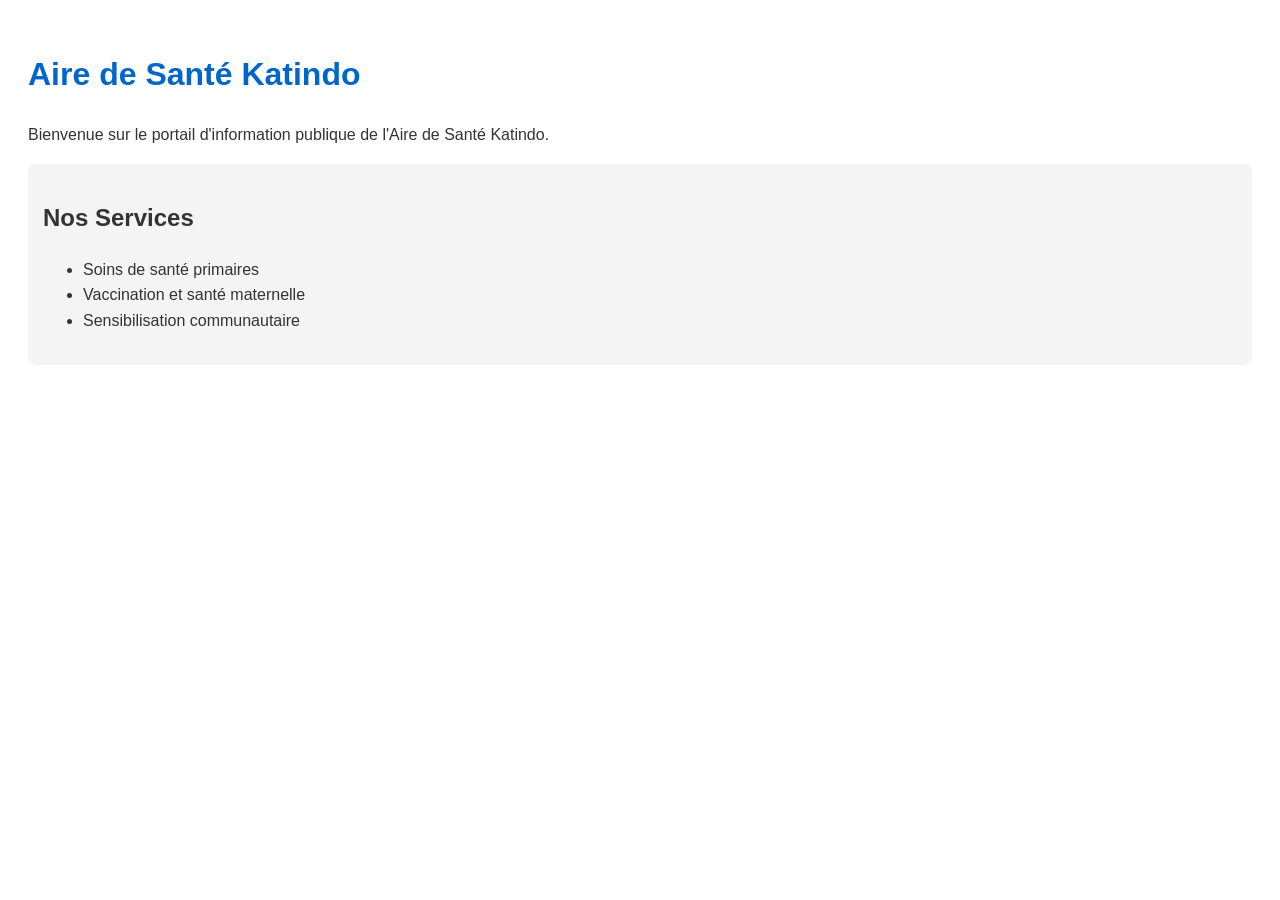
==== index.html @ 86b434d5 "Create index.html" ====
<!DOCTYPE html>
<html lang="fr">
<head>
    <meta charset="UTF-8">
    <meta name="viewport" content="width=device-width, initial-scale=1.0">
    <title>Aire de Santé Katindo</title>
    <style>
        body { font-family: Arial, sans-serif; padding: 20px; line-height: 1.6; color: #333; }
        h1 { color: #0066cc; }
        .card { background: #f4f4f4; padding: 15px; border-radius: 8px; margin-top: 15px; }
    </style>
</head>
<body>
    <h1>Aire de Santé Katindo</h1>
    <p>Bienvenue sur le portail d'information publique de l'Aire de Santé Katindo.</p>
    
    <div class="card">
        <h2>Nos Services</h2>
        <ul>
            <li>Soins de santé primaires</li>
            <li>Vaccination et santé maternelle</li>
            <li>Sensibilisation communautaire</li>
        </ul>
    </div>
</body>
</html>
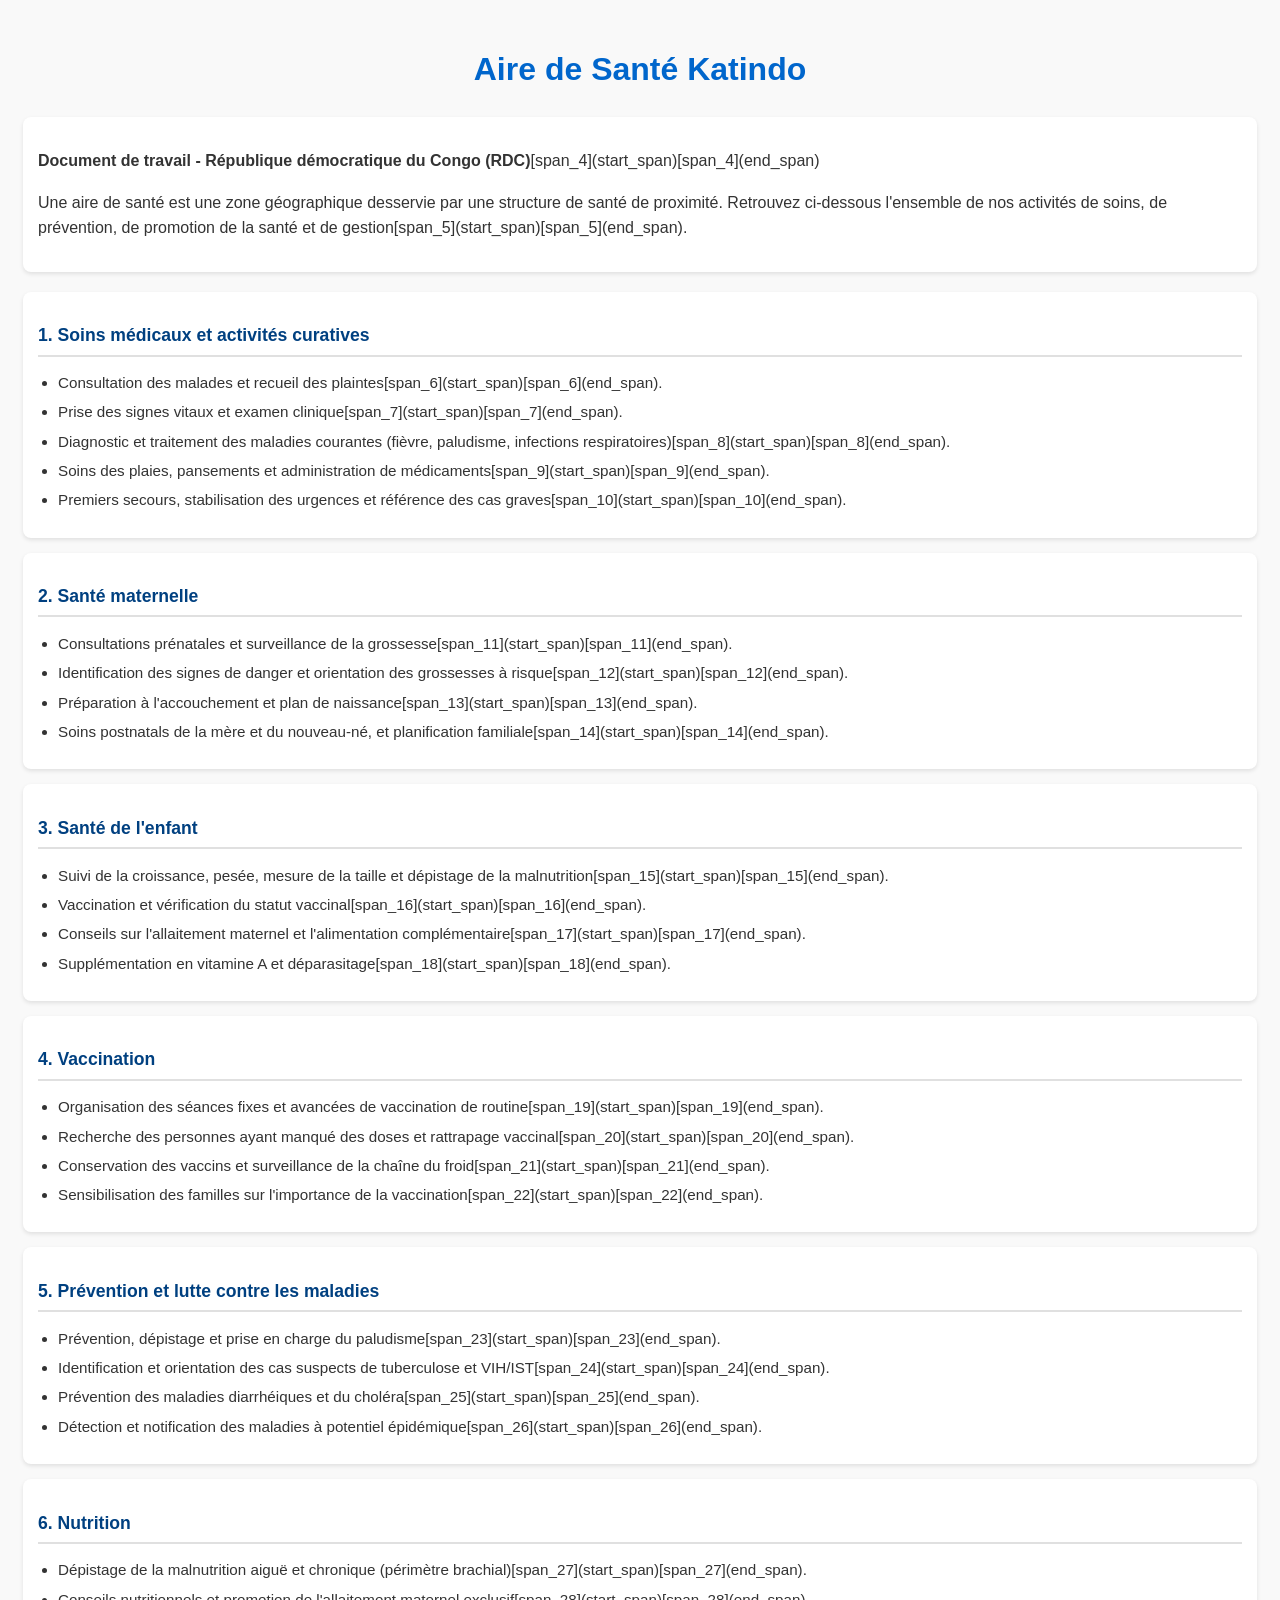
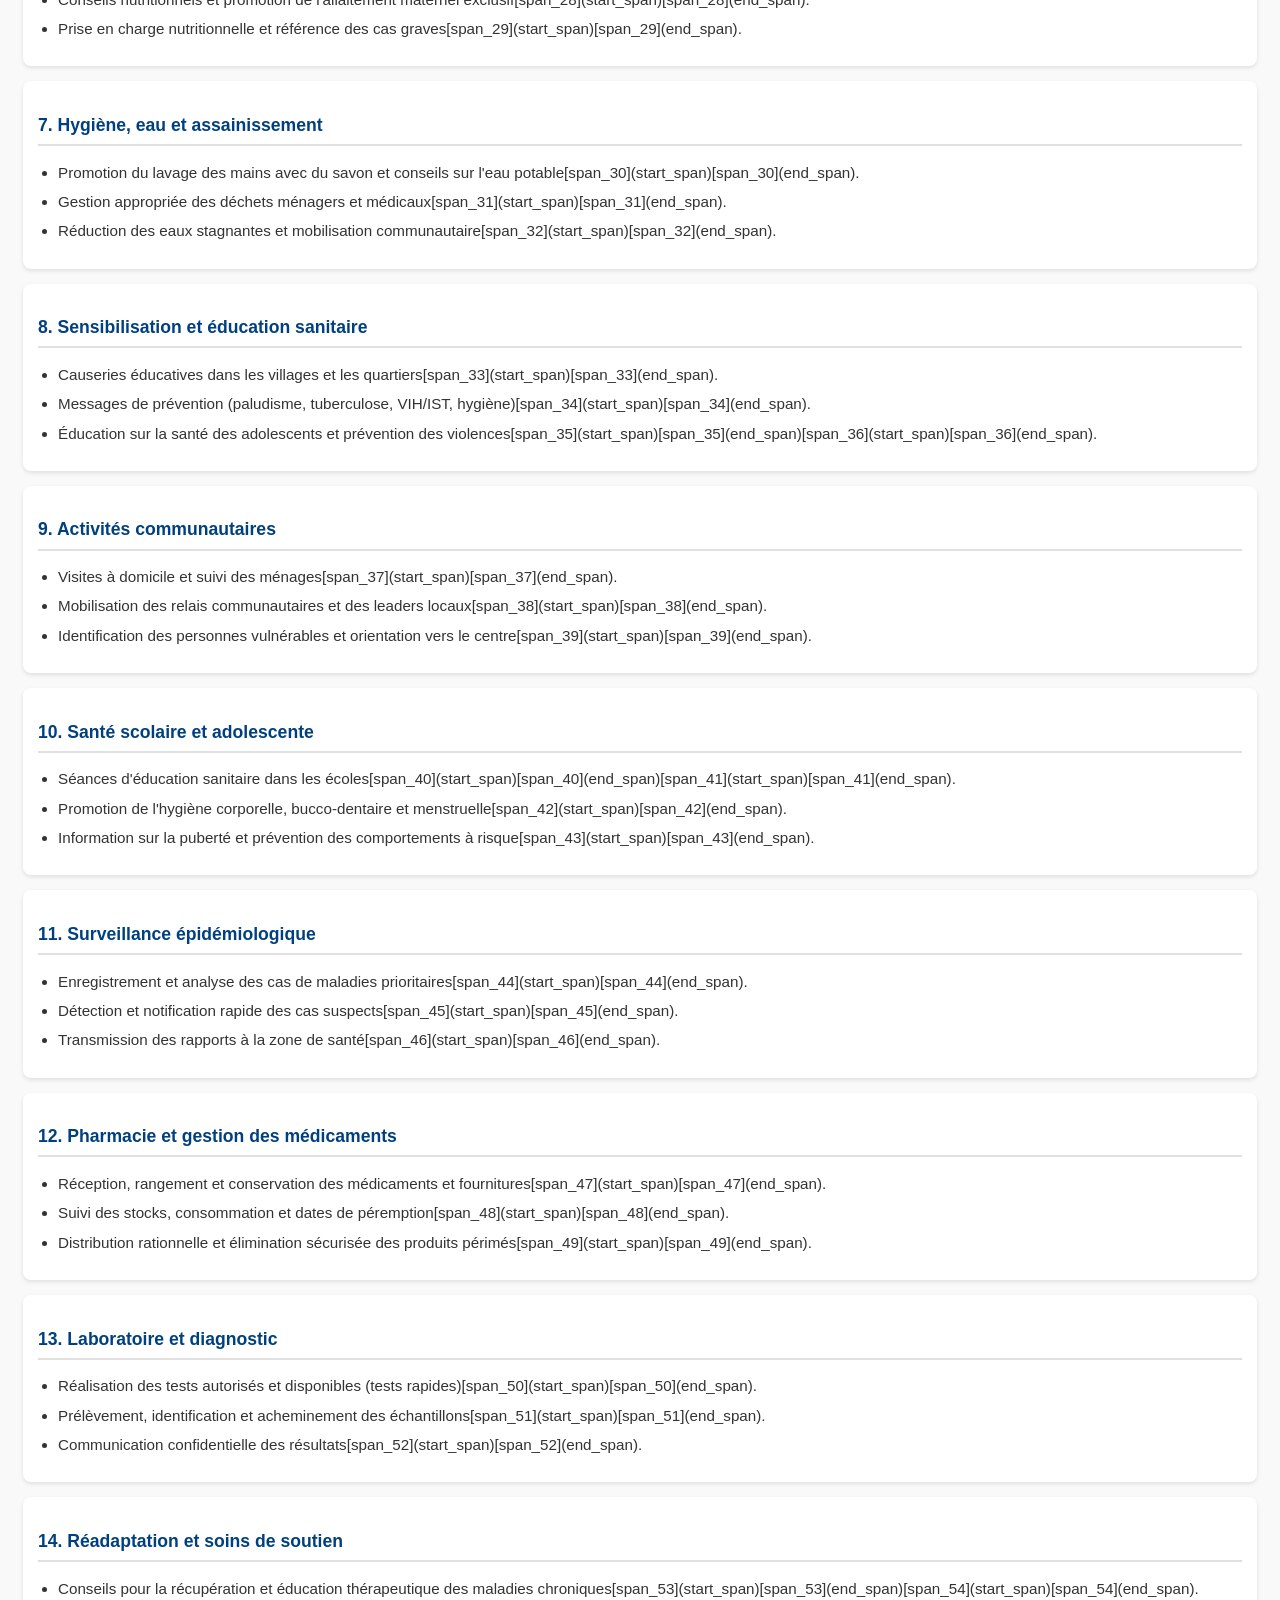
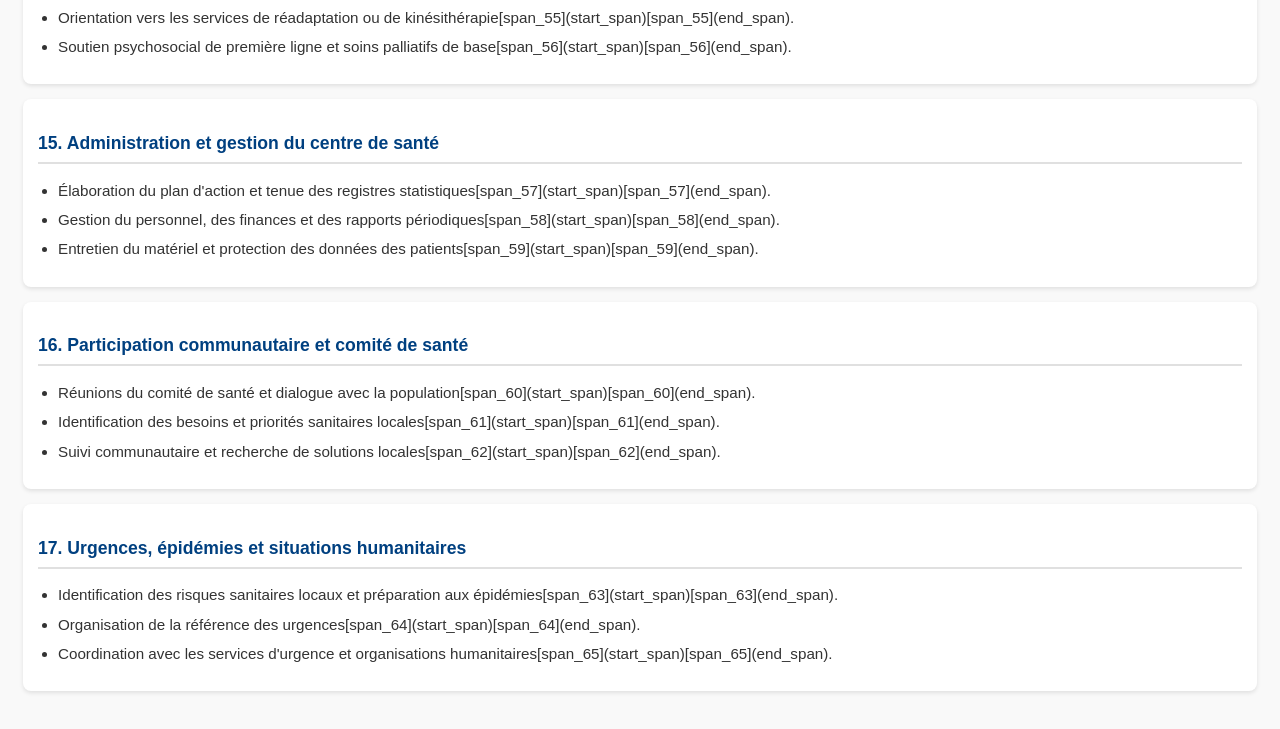
==== commit f540f843: "Update index.html" ====
--- a/index.html
+++ b/index.html
@@ -3,23 +3,180 @@
 <head>
     <meta charset="UTF-8">
     <meta name="viewport" content="width=device-width, initial-scale=1.0">
-    <title>Aire de Santé Katindo</title>
+    <title>Aire de Santé Katindo - Activités</title>
     <style>
-        body { font-family: Arial, sans-serif; padding: 20px; line-height: 1.6; color: #333; }
-        h1 { color: #0066cc; }
-        .card { background: #f4f4f4; padding: 15px; border-radius: 8px; margin-top: 15px; }
+        body { font-family: Arial, sans-serif; padding: 15px; line-height: 1.6; color: #333; background: #f9f9f9; }
+        h1 { color: #0066cc; text-align: center; }
+        .intro { background: #fff; padding: 15px; border-radius: 8px; margin-bottom: 20px; box-shadow: 0 2px 4px rgba(0,0,0,0.1); }
+        .category { background: #fff; padding: 15px; border-radius: 8px; margin-bottom: 15px; box-shadow: 0 2px 4px rgba(0,0,0,0.1); }
+        .category h2 { color: #004080; font-size: 1.1em; border-bottom: 2px solid #e0e0e0; padding-bottom: 5px; }
+        ul { padding-left: 20px; margin: 10px 0; }
+        li { margin-bottom: 5px; font-size: 0.95em; }
     </style>
 </head>
 <body>
     <h1>Aire de Santé Katindo</h1>
-    <p>Bienvenue sur le portail d'information publique de l'Aire de Santé Katindo.</p>
-    
-    <div class="card">
-        <h2>Nos Services</h2>
+    <div class="intro">
+        <p><strong>Document de travail - République démocratique du Congo (RDC)</strong>[span_4](start_span)[span_4](end_span)</p>
+        <p>Une aire de santé est une zone géographique desservie par une structure de santé de proximité. Retrouvez ci-dessous l'ensemble de nos activités de soins, de prévention, de promotion de la santé et de gestion[span_5](start_span)[span_5](end_span).</p>
+    </div>
+
+    <div class="category">
+        <h2>1. Soins médicaux et activités curatives</h2>
         <ul>
-            <li>Soins de santé primaires</li>
-            <li>Vaccination et santé maternelle</li>
-            <li>Sensibilisation communautaire</li>
+            <li>Consultation des malades et recueil des plaintes[span_6](start_span)[span_6](end_span).</li>
+            <li>Prise des signes vitaux et examen clinique[span_7](start_span)[span_7](end_span).</li>
+            <li>Diagnostic et traitement des maladies courantes (fièvre, paludisme, infections respiratoires)[span_8](start_span)[span_8](end_span).</li>
+            <li>Soins des plaies, pansements et administration de médicaments[span_9](start_span)[span_9](end_span).</li>
+            <li>Premiers secours, stabilisation des urgences et référence des cas graves[span_10](start_span)[span_10](end_span).</li>
+        </ul>
+    </div>
+
+    <div class="category">
+        <h2>2. Santé maternelle</h2>
+        <ul>
+            <li>Consultations prénatales et surveillance de la grossesse[span_11](start_span)[span_11](end_span).</li>
+            <li>Identification des signes de danger et orientation des grossesses à risque[span_12](start_span)[span_12](end_span).</li>
+            <li>Préparation à l'accouchement et plan de naissance[span_13](start_span)[span_13](end_span).</li>
+            <li>Soins postnatals de la mère et du nouveau-né, et planification familiale[span_14](start_span)[span_14](end_span).</li>
+        </ul>
+    </div>
+
+    <div class="category">
+        <h2>3. Santé de l'enfant</h2>
+        <ul>
+            <li>Suivi de la croissance, pesée, mesure de la taille et dépistage de la malnutrition[span_15](start_span)[span_15](end_span).</li>
+            <li>Vaccination et vérification du statut vaccinal[span_16](start_span)[span_16](end_span).</li>
+            <li>Conseils sur l'allaitement maternel et l'alimentation complémentaire[span_17](start_span)[span_17](end_span).</li>
+            <li>Supplémentation en vitamine A et déparasitage[span_18](start_span)[span_18](end_span).</li>
+        </ul>
+    </div>
+
+    <div class="category">
+        <h2>4. Vaccination</h2>
+        <ul>
+            <li>Organisation des séances fixes et avancées de vaccination de routine[span_19](start_span)[span_19](end_span).</li>
+            <li>Recherche des personnes ayant manqué des doses et rattrapage vaccinal[span_20](start_span)[span_20](end_span).</li>
+            <li>Conservation des vaccins et surveillance de la chaîne du froid[span_21](start_span)[span_21](end_span).</li>
+            <li>Sensibilisation des familles sur l'importance de la vaccination[span_22](start_span)[span_22](end_span).</li>
+        </ul>
+    </div>
+
+    <div class="category">
+        <h2>5. Prévention et lutte contre les maladies</h2>
+        <ul>
+            <li>Prévention, dépistage et prise en charge du paludisme[span_23](start_span)[span_23](end_span).</li>
+            <li>Identification et orientation des cas suspects de tuberculose et VIH/IST[span_24](start_span)[span_24](end_span).</li>
+            <li>Prévention des maladies diarrhéiques et du choléra[span_25](start_span)[span_25](end_span).</li>
+            <li>Détection et notification des maladies à potentiel épidémique[span_26](start_span)[span_26](end_span).</li>
+        </ul>
+    </div>
+
+    <div class="category">
+        <h2>6. Nutrition</h2>
+        <ul>
+            <li>Dépistage de la malnutrition aiguë et chronique (périmètre brachial)[span_27](start_span)[span_27](end_span).</li>
+            <li>Conseils nutritionnels et promotion de l'allaitement maternel exclusif[span_28](start_span)[span_28](end_span).</li>
+            <li>Prise en charge nutritionnelle et référence des cas graves[span_29](start_span)[span_29](end_span).</li>
+        </ul>
+    </div>
+
+    <div class="category">
+        <h2>7. Hygiène, eau et assainissement</h2>
+        <ul>
+            <li>Promotion du lavage des mains avec du savon et conseils sur l'eau potable[span_30](start_span)[span_30](end_span).</li>
+            <li>Gestion appropriée des déchets ménagers et médicaux[span_31](start_span)[span_31](end_span).</li>
+            <li>Réduction des eaux stagnantes et mobilisation communautaire[span_32](start_span)[span_32](end_span).</li>
+        </ul>
+    </div>
+
+    <div class="category">
+        <h2>8. Sensibilisation et éducation sanitaire</h2>
+        <ul>
+            <li>Causeries éducatives dans les villages et les quartiers[span_33](start_span)[span_33](end_span).</li>
+            <li>Messages de prévention (paludisme, tuberculose, VIH/IST, hygiène)[span_34](start_span)[span_34](end_span).</li>
+            <li>Éducation sur la santé des adolescents et prévention des violences[span_35](start_span)[span_35](end_span)[span_36](start_span)[span_36](end_span).</li>
+        </ul>
+    </div>
+
+    <div class="category">
+        <h2>9. Activités communautaires</h2>
+        <ul>
+            <li>Visites à domicile et suivi des ménages[span_37](start_span)[span_37](end_span).</li>
+            <li>Mobilisation des relais communautaires et des leaders locaux[span_38](start_span)[span_38](end_span).</li>
+            <li>Identification des personnes vulnérables et orientation vers le centre[span_39](start_span)[span_39](end_span).</li>
+        </ul>
+    </div>
+
+    <div class="category">
+        <h2>10. Santé scolaire et adolescente</h2>
+        <ul>
+            <li>Séances d'éducation sanitaire dans les écoles[span_40](start_span)[span_40](end_span)[span_41](start_span)[span_41](end_span).</li>
+            <li>Promotion de l'hygiène corporelle, bucco-dentaire et menstruelle[span_42](start_span)[span_42](end_span).</li>
+            <li>Information sur la puberté et prévention des comportements à risque[span_43](start_span)[span_43](end_span).</li>
+        </ul>
+    </div>
+
+    <div class="category">
+        <h2>11. Surveillance épidémiologique</h2>
+        <ul>
+            <li>Enregistrement et analyse des cas de maladies prioritaires[span_44](start_span)[span_44](end_span).</li>
+            <li>Détection et notification rapide des cas suspects[span_45](start_span)[span_45](end_span).</li>
+            <li>Transmission des rapports à la zone de santé[span_46](start_span)[span_46](end_span).</li>
+        </ul>
+    </div>
+
+    <div class="category">
+        <h2>12. Pharmacie et gestion des médicaments</h2>
+        <ul>
+            <li>Réception, rangement et conservation des médicaments et fournitures[span_47](start_span)[span_47](end_span).</li>
+            <li>Suivi des stocks, consommation et dates de péremption[span_48](start_span)[span_48](end_span).</li>
+            <li>Distribution rationnelle et élimination sécurisée des produits périmés[span_49](start_span)[span_49](end_span).</li>
+        </ul>
+    </div>
+
+    <div class="category">
+        <h2>13. Laboratoire et diagnostic</h2>
+        <ul>
+            <li>Réalisation des tests autorisés et disponibles (tests rapides)[span_50](start_span)[span_50](end_span).</li>
+            <li>Prélèvement, identification et acheminement des échantillons[span_51](start_span)[span_51](end_span).</li>
+            <li>Communication confidentielle des résultats[span_52](start_span)[span_52](end_span).</li>
+        </ul>
+    </div>
+
+    <div class="category">
+        <h2>14. Réadaptation et soins de soutien</h2>
+        <ul>
+            <li>Conseils pour la récupération et éducation thérapeutique des maladies chroniques[span_53](start_span)[span_53](end_span)[span_54](start_span)[span_54](end_span).</li>
+            <li>Orientation vers les services de réadaptation ou de kinésithérapie[span_55](start_span)[span_55](end_span).</li>
+            <li>Soutien psychosocial de première ligne et soins palliatifs de base[span_56](start_span)[span_56](end_span).</li>
+        </ul>
+    </div>
+
+    <div class="category">
+        <h2>15. Administration et gestion du centre de santé</h2>
+        <ul>
+            <li>Élaboration du plan d'action et tenue des registres statistiques[span_57](start_span)[span_57](end_span).</li>
+            <li>Gestion du personnel, des finances et des rapports périodiques[span_58](start_span)[span_58](end_span).</li>
+            <li>Entretien du matériel et protection des données des patients[span_59](start_span)[span_59](end_span).</li>
+        </ul>
+    </div>
+
+    <div class="category">
+        <h2>16. Participation communautaire et comité de santé</h2>
+        <ul>
+            <li>Réunions du comité de santé et dialogue avec la population[span_60](start_span)[span_60](end_span).</li>
+            <li>Identification des besoins et priorités sanitaires locales[span_61](start_span)[span_61](end_span).</li>
+            <li>Suivi communautaire et recherche de solutions locales[span_62](start_span)[span_62](end_span).</li>
+        </ul>
+    </div>
+
+    <div class="category">
+        <h2>17. Urgences, épidémies et situations humanitaires</h2>
+        <ul>
+            <li>Identification des risques sanitaires locaux et préparation aux épidémies[span_63](start_span)[span_63](end_span).</li>
+            <li>Organisation de la référence des urgences[span_64](start_span)[span_64](end_span).</li>
+            <li>Coordination avec les services d'urgence et organisations humanitaires[span_65](start_span)[span_65](end_span).</li>
         </ul>
     </div>
 </body>
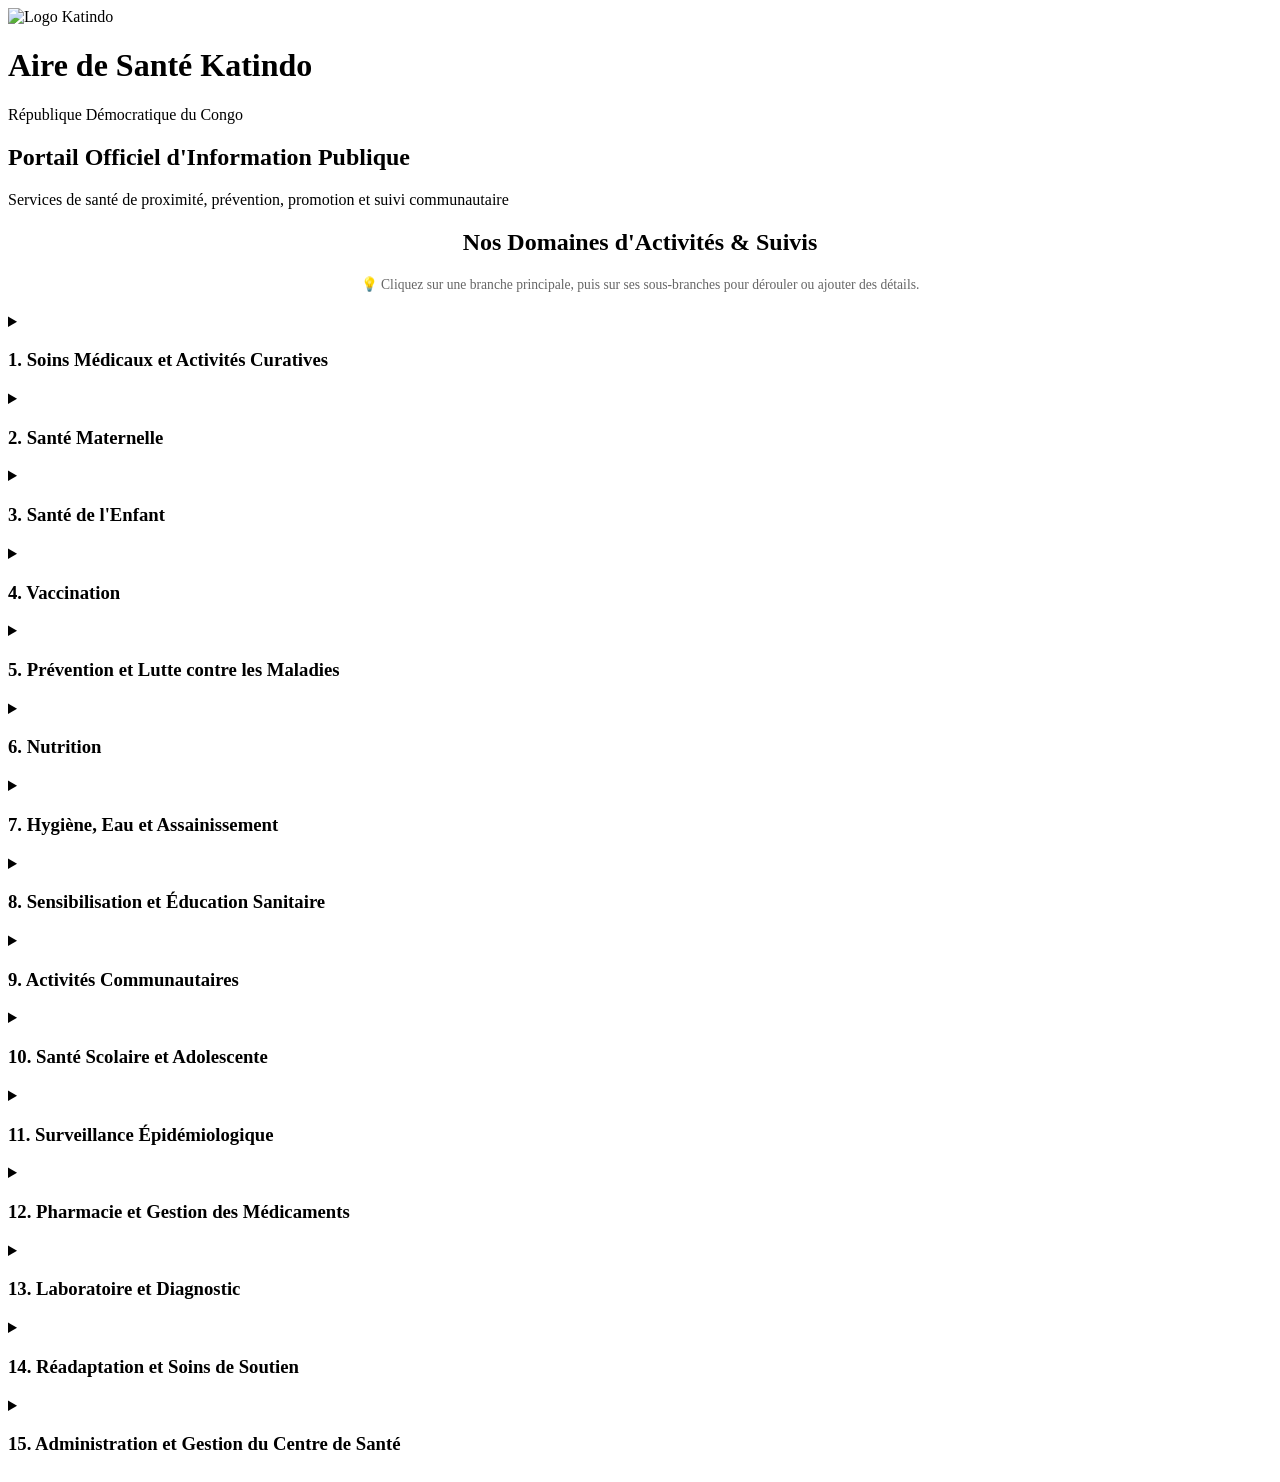
==== commit 7754c56c: "Update index.html" ====
--- a/index.html
+++ b/index.html
@@ -3,181 +3,306 @@
 <head>
     <meta charset="UTF-8">
     <meta name="viewport" content="width=device-width, initial-scale=1.0">
-    <title>Aire de Santé Katindo - Activités</title>
-    <style>
-        body { font-family: Arial, sans-serif; padding: 15px; line-height: 1.6; color: #333; background: #f9f9f9; }
-        h1 { color: #0066cc; text-align: center; }
-        .intro { background: #fff; padding: 15px; border-radius: 8px; margin-bottom: 20px; box-shadow: 0 2px 4px rgba(0,0,0,0.1); }
-        .category { background: #fff; padding: 15px; border-radius: 8px; margin-bottom: 15px; box-shadow: 0 2px 4px rgba(0,0,0,0.1); }
-        .category h2 { color: #004080; font-size: 1.1em; border-bottom: 2px solid #e0e0e0; padding-bottom: 5px; }
-        ul { padding-left: 20px; margin: 10px 0; }
-        li { margin-bottom: 5px; font-size: 0.95em; }
-    </style>
+    <title>Aire de Santé Katindo</title>
+    <link rel="stylesheet" href="style.css">
 </head>
 <body>
-    <h1>Aire de Santé Katindo</h1>
-    <div class="intro">
-        <p><strong>Document de travail - République démocratique du Congo (RDC)</strong>[span_4](start_span)[span_4](end_span)</p>
-        <p>Une aire de santé est une zone géographique desservie par une structure de santé de proximité. Retrouvez ci-dessous l'ensemble de nos activités de soins, de prévention, de promotion de la santé et de gestion[span_5](start_span)[span_5](end_span).</p>
-    </div>
-
-    <div class="category">
-        <h2>1. Soins médicaux et activités curatives</h2>
-        <ul>
-            <li>Consultation des malades et recueil des plaintes[span_6](start_span)[span_6](end_span).</li>
-            <li>Prise des signes vitaux et examen clinique[span_7](start_span)[span_7](end_span).</li>
-            <li>Diagnostic et traitement des maladies courantes (fièvre, paludisme, infections respiratoires)[span_8](start_span)[span_8](end_span).</li>
-            <li>Soins des plaies, pansements et administration de médicaments[span_9](start_span)[span_9](end_span).</li>
-            <li>Premiers secours, stabilisation des urgences et référence des cas graves[span_10](start_span)[span_10](end_span).</li>
-        </ul>
-    </div>
-
-    <div class="category">
-        <h2>2. Santé maternelle</h2>
-        <ul>
-            <li>Consultations prénatales et surveillance de la grossesse[span_11](start_span)[span_11](end_span).</li>
-            <li>Identification des signes de danger et orientation des grossesses à risque[span_12](start_span)[span_12](end_span).</li>
-            <li>Préparation à l'accouchement et plan de naissance[span_13](start_span)[span_13](end_span).</li>
-            <li>Soins postnatals de la mère et du nouveau-né, et planification familiale[span_14](start_span)[span_14](end_span).</li>
-        </ul>
-    </div>
-
-    <div class="category">
-        <h2>3. Santé de l'enfant</h2>
-        <ul>
-            <li>Suivi de la croissance, pesée, mesure de la taille et dépistage de la malnutrition[span_15](start_span)[span_15](end_span).</li>
-            <li>Vaccination et vérification du statut vaccinal[span_16](start_span)[span_16](end_span).</li>
-            <li>Conseils sur l'allaitement maternel et l'alimentation complémentaire[span_17](start_span)[span_17](end_span).</li>
-            <li>Supplémentation en vitamine A et déparasitage[span_18](start_span)[span_18](end_span).</li>
-        </ul>
-    </div>
-
-    <div class="category">
-        <h2>4. Vaccination</h2>
-        <ul>
-            <li>Organisation des séances fixes et avancées de vaccination de routine[span_19](start_span)[span_19](end_span).</li>
-            <li>Recherche des personnes ayant manqué des doses et rattrapage vaccinal[span_20](start_span)[span_20](end_span).</li>
-            <li>Conservation des vaccins et surveillance de la chaîne du froid[span_21](start_span)[span_21](end_span).</li>
-            <li>Sensibilisation des familles sur l'importance de la vaccination[span_22](start_span)[span_22](end_span).</li>
-        </ul>
-    </div>
-
-    <div class="category">
-        <h2>5. Prévention et lutte contre les maladies</h2>
-        <ul>
-            <li>Prévention, dépistage et prise en charge du paludisme[span_23](start_span)[span_23](end_span).</li>
-            <li>Identification et orientation des cas suspects de tuberculose et VIH/IST[span_24](start_span)[span_24](end_span).</li>
-            <li>Prévention des maladies diarrhéiques et du choléra[span_25](start_span)[span_25](end_span).</li>
-            <li>Détection et notification des maladies à potentiel épidémique[span_26](start_span)[span_26](end_span).</li>
-        </ul>
-    </div>
-
-    <div class="category">
-        <h2>6. Nutrition</h2>
-        <ul>
-            <li>Dépistage de la malnutrition aiguë et chronique (périmètre brachial)[span_27](start_span)[span_27](end_span).</li>
-            <li>Conseils nutritionnels et promotion de l'allaitement maternel exclusif[span_28](start_span)[span_28](end_span).</li>
-            <li>Prise en charge nutritionnelle et référence des cas graves[span_29](start_span)[span_29](end_span).</li>
-        </ul>
-    </div>
-
-    <div class="category">
-        <h2>7. Hygiène, eau et assainissement</h2>
-        <ul>
-            <li>Promotion du lavage des mains avec du savon et conseils sur l'eau potable[span_30](start_span)[span_30](end_span).</li>
-            <li>Gestion appropriée des déchets ménagers et médicaux[span_31](start_span)[span_31](end_span).</li>
-            <li>Réduction des eaux stagnantes et mobilisation communautaire[span_32](start_span)[span_32](end_span).</li>
-        </ul>
-    </div>
-
-    <div class="category">
-        <h2>8. Sensibilisation et éducation sanitaire</h2>
-        <ul>
-            <li>Causeries éducatives dans les villages et les quartiers[span_33](start_span)[span_33](end_span).</li>
-            <li>Messages de prévention (paludisme, tuberculose, VIH/IST, hygiène)[span_34](start_span)[span_34](end_span).</li>
-            <li>Éducation sur la santé des adolescents et prévention des violences[span_35](start_span)[span_35](end_span)[span_36](start_span)[span_36](end_span).</li>
-        </ul>
-    </div>
-
-    <div class="category">
-        <h2>9. Activités communautaires</h2>
-        <ul>
-            <li>Visites à domicile et suivi des ménages[span_37](start_span)[span_37](end_span).</li>
-            <li>Mobilisation des relais communautaires et des leaders locaux[span_38](start_span)[span_38](end_span).</li>
-            <li>Identification des personnes vulnérables et orientation vers le centre[span_39](start_span)[span_39](end_span).</li>
-        </ul>
-    </div>
-
-    <div class="category">
-        <h2>10. Santé scolaire et adolescente</h2>
-        <ul>
-            <li>Séances d'éducation sanitaire dans les écoles[span_40](start_span)[span_40](end_span)[span_41](start_span)[span_41](end_span).</li>
-            <li>Promotion de l'hygiène corporelle, bucco-dentaire et menstruelle[span_42](start_span)[span_42](end_span).</li>
-            <li>Information sur la puberté et prévention des comportements à risque[span_43](start_span)[span_43](end_span).</li>
-        </ul>
-    </div>
-
-    <div class="category">
-        <h2>11. Surveillance épidémiologique</h2>
-        <ul>
-            <li>Enregistrement et analyse des cas de maladies prioritaires[span_44](start_span)[span_44](end_span).</li>
-            <li>Détection et notification rapide des cas suspects[span_45](start_span)[span_45](end_span).</li>
-            <li>Transmission des rapports à la zone de santé[span_46](start_span)[span_46](end_span).</li>
-        </ul>
-    </div>
-
-    <div class="category">
-        <h2>12. Pharmacie et gestion des médicaments</h2>
-        <ul>
-            <li>Réception, rangement et conservation des médicaments et fournitures[span_47](start_span)[span_47](end_span).</li>
-            <li>Suivi des stocks, consommation et dates de péremption[span_48](start_span)[span_48](end_span).</li>
-            <li>Distribution rationnelle et élimination sécurisée des produits périmés[span_49](start_span)[span_49](end_span).</li>
-        </ul>
-    </div>
-
-    <div class="category">
-        <h2>13. Laboratoire et diagnostic</h2>
-        <ul>
-            <li>Réalisation des tests autorisés et disponibles (tests rapides)[span_50](start_span)[span_50](end_span).</li>
-            <li>Prélèvement, identification et acheminement des échantillons[span_51](start_span)[span_51](end_span).</li>
-            <li>Communication confidentielle des résultats[span_52](start_span)[span_52](end_span).</li>
-        </ul>
-    </div>
-
-    <div class="category">
-        <h2>14. Réadaptation et soins de soutien</h2>
-        <ul>
-            <li>Conseils pour la récupération et éducation thérapeutique des maladies chroniques[span_53](start_span)[span_53](end_span)[span_54](start_span)[span_54](end_span).</li>
-            <li>Orientation vers les services de réadaptation ou de kinésithérapie[span_55](start_span)[span_55](end_span).</li>
-            <li>Soutien psychosocial de première ligne et soins palliatifs de base[span_56](start_span)[span_56](end_span).</li>
-        </ul>
-    </div>
-
-    <div class="category">
-        <h2>15. Administration et gestion du centre de santé</h2>
-        <ul>
-            <li>Élaboration du plan d'action et tenue des registres statistiques[span_57](start_span)[span_57](end_span).</li>
-            <li>Gestion du personnel, des finances et des rapports périodiques[span_58](start_span)[span_58](end_span).</li>
-            <li>Entretien du matériel et protection des données des patients[span_59](start_span)[span_59](end_span).</li>
-        </ul>
-    </div>
-
-    <div class="category">
-        <h2>16. Participation communautaire et comité de santé</h2>
-        <ul>
-            <li>Réunions du comité de santé et dialogue avec la population[span_60](start_span)[span_60](end_span).</li>
-            <li>Identification des besoins et priorités sanitaires locales[span_61](start_span)[span_61](end_span).</li>
-            <li>Suivi communautaire et recherche de solutions locales[span_62](start_span)[span_62](end_span).</li>
-        </ul>
-    </div>
-
-    <div class="category">
-        <h2>17. Urgences, épidémies et situations humanitaires</h2>
-        <ul>
-            <li>Identification des risques sanitaires locaux et préparation aux épidémies[span_63](start_span)[span_63](end_span).</li>
-            <li>Organisation de la référence des urgences[span_64](start_span)[span_64](end_span).</li>
-            <li>Coordination avec les services d'urgence et organisations humanitaires[span_65](start_span)[span_65](end_span).</li>
-        </ul>
-    </div>
-</body>
-</html>
+
+    <!-- EN-TÊTE ET LOGO -->
+    <header>
+        <div class="logo-container">
+            <img src="https://via.placeholder.com/60x60?text=LOGO" alt="Logo Katindo">
+            <div class="logo-text">
+                <h1>Aire de Santé Katindo</h1>
+                <p>République Démocratique du Congo</p>
+            </div>
+        </div>
+    </header>
+
+    <!-- BANNIÈRE D'ACCUEIL -->
+    <section class="hero">
+        <h2>Portail Officiel d'Information Publique</h2>
+        <p>Services de santé de proximité, prévention, promotion et suivi communautaire
+    </section>
+
+    <!-- CONTENU PRINCIPAL : LES 17 DOMAINES AVEC BRANCHES ET SOUS-BRANCHES -->
+    <div class="container">
+        <h2 style="text-align: center; color: var(--primary-color);">Nos Domaines d'Activités & Suivis</h2>
+        <p style="text-align: center; font-size: 0.85rem; color: #666; margin-bottom: 20px;">
+            💡 Cliquez sur une branche principale, puis sur ses sous-branches pour dérouler ou ajouter des détails.
+        </p>
+        
+        <div class="grid">
+            
+            <!-- 1. SOINS MÉDICAUX -->
+            <details class="card">
+                <summary><h3>1. Soins Médicaux et Activités Curatives</h3></summary>
+                <ul>
+                    <li>Consultation des malades et recueil des plaintes
+                    <li>Prise des signes vitaux et examen clinique
+                    <li>
+                        <details class="sub-branch">
+                            <summary>🔍 Protocoles & Suivi des Maladies Courantes</summary>
+                            <div class="sub-content">
+                                <strong>Diagnostic & Prise en Charge :</strong> Traitement du paludisme, fièvre et infections respiratoires selon le protocole national
+                                <strong>Soins & Pansements :</strong> Soins des plaies et administration des prescriptions
+                                <strong>Urgences & Références :</strong> Premiers secours, stabilisation et référence vers l'hôpital général
+                                <em>[Espace pour enregistrer un cas de consultation ou une référence]</em>
+                            </div>
+                        </details>
+                    </li>
+                </ul>
+            </details>
+
+            <!-- 2. SANTÉ MATERNELLE -->
+            <details class="card">
+                <summary><h3>2. Santé Maternelle</h3></summary>
+                <ul>
+                    <li>Consultations prénatales (CPN) et surveillance de la grossesse
+                    <li>
+                        <details class="sub-branch">
+                            <summary>🤰 Fiche de Suivi : Maternité & Accouchement</summary>
+                            <div class="sub-content">
+                                <strong>Plan de Naissance :</strong> Préparation à l'accouchement et identification des signes de danger
+                                <strong>Soins Postnatals :</strong> Suivi de la mère et du nouveau-né dans les structures autorisées
+                                <strong>Planification Familiale :</strong> Conseils et choix des méthodes contraceptives disponibles
+                                <em>[Espace pour insérer les dates de consultations ou cas suivis]</em>
+                            </div>
+                        </details>
+                    </li>
+                </ul>
+            </details>
+
+            <!-- 3. SANTÉ DE L'ENFANT -->
+            <details class="card">
+                <summary><h3>3. Santé de l'Enfant</h3></summary>
+                <ul>
+                    <li>Suivi de la croissance, pesée et mesure de la taille
+                    <li>
+                        <details class="sub-branch">
+                            <summary>👶 Registre : Consultations & Supplémentation</summary>
+                            <div class="sub-content">
+                                <strong>Supplémentation :</strong> Administration de la vitamine A et déparasitage
+                                <strong>Conseils aux mères :</strong> Promotion de l'allaitement exclusif et de l'alimentation complémentaire
+                                <strong>Prise en charge intégrée (PCIME) :</strong> Identification des signes de danger chez le nouveau-né
+                                <em>[Espace pour insérer un rapport de consultation pédiatrique]</em>
+                            </div>
+                        </details>
+                    </li>
+                </ul>
+            </details>
+
+            <!-- 4. VACCINATION -->
+            <details class="card">
+                <summary><h3>4. Vaccination</h3></summary>
+                <ul>
+                    <li>Organisation des séances fixes et avancées de vaccination de routine[span_22](start_span)[span_22](end_span).</li>
+                    <li>
+                        <details class="sub-branch">
+                            <summary>💉 Suivi des Stocks de Vaccins & Chaîne du Froid</summary>
+                            <div class="sub-content">
+                                <strong>Calendrier Vaccinal :</strong> Enregistrement des doses administrées et suivi des enfants
+                                <strong>Chaîne du froid :</strong> Contrôle quotidien de la température des réfrigérateurs et conservation
+                                <strong>Rattrapage :</strong> Recherche active des enfants ayant manqué des doses
+                                <em>[Espace pour inscrire les dates de livraisons ou les lots de vaccins]</em>
+                            </div>
+                        </details>
+                    </li>
+                </ul>
+            </details>
+
+            <!-- 5. PRÉVENTION ET LUTTE CONTRE LES MALADIES -->
+            <details class="card">
+                <summary><h3>5. Prévention et Lutte contre les Maladies</h3></summary>
+                <ul>
+                    <li>Prévention et dépistage du paludisme, de la tuberculose et du VIH/IST[span_26](start_span)[span_26](end_span).</li>
+                    <li>
+                        <details class="sub-branch">
+                            <summary>🛡️ Programmes de Sensibilisation & Moustiquaires</summary>
+                            <div class="sub-content">
+                                <strong>Moustiquaires Imprégnées (MILD) :</strong> Promotion de l'utilisation correcte des moustiquaires
+                                <strong>Prévention Choléra & Diarrhée :</strong> Protocoles d'hygiène et désinfection
+                                <strong>Notification :</strong> Détection et signalement des maladies à potentiel épidémique
+                                <em>[Espace pour ajouter un rapport de distribution de moustiquaires]</em>
+                            </div>
+                        </details>
+                    </li>
+                </ul>
+            </details>
+
+            <!-- 6. NUTRITION -->
+            <details class="card">
+                <summary><h3>6. Nutrition</h3></summary>
+                <ul>
+                    <li>Dépistage de la malnutrition aiguë et chronique par périmètre brachial
+                    <li>
+                        <details class="sub-branch">
+                            <summary>🍏 Dossier de Suivi : Enfant Malnutri & Intrants</summary>
+                            <div class="sub-content">
+                                <strong>Cas type / Évaluation :</strong> Prise en charge anthropométrique et suivi nutritionnel
+                                <strong>Conseils de régime :</strong> Intégration de produits riches locaux (pamplemousses pour les vitamines, bouillies enrichies).<br>
+                                <strong>Gestion des Intrants :</strong> Suivi des farines enrichies, Plumpy'Nut et compléments.<br>
+                                <em>[Espace pour inscrire les dates de pesées ou les fiches individuelles de suivi]</em>
+                            </div>
+                        </details>
+                    </li>
+                </ul>
+            </details>
+
+            <!-- 7. HYGIÈNE, EAU ET ASSAINISSEMENT -->
+            <details class="card">
+                <summary><h3>7. Hygiène, Eau et Assainissement</h3></summary>
+                <ul>
+                    <li>Promotion du lavage des mains avec du savon et de l'eau potable
+                    <li>
+                        <details class="sub-branch">
+                            <summary>🚰 Plan d'Assainissement & Salubrité</summary>
+                            <div class="sub-content">
+                                <strong>Gestion des déchets :</strong> Tri et élimination sécurisée des déchets médicaux et ménagers[span_33](start_span)[span_33](end_span).<br>
+                                <strong>Gîtes larvaires :</strong> Réduction des eaux stagnantes et entretien des latrines
+                                <strong>Journées de Salubrité :</strong> Mobilisation communautaire dans les quartiers
+                                <em>[Espace pour planifier les activités de nettoyage du centre ou du quartier]</em>
+                            </div>
+                        </details>
+                    </li>
+                </ul>
+            </details>
+
+            <!-- 8. SENSIBILISATION ET ÉDUCATION SANITAIRE -->
+            <details class="card">
+                <summary><h3>8. Sensibilisation et Éducation Sanitaire</h3></summary>
+                <ul>
+                    <li>Causeries éducatives dans les villages et quartiers
+                    <li>
+                        <details class="sub-branch">
+                            <summary>📢 Calendrier des Causeries & Thèmes</summary>
+                            <div class="sub-content">
+                                <strong>Thèmes prioritaires :</strong> Paludisme, hygiène, santé maternelle et vaccination
+                                <strong>Santé des Adolescents :</strong> Prévention des grossesses précoces et des violences basées sur le genre
+                                <strong>Écoles :</strong> Partenariats et éducation sanitaire dans les établissements scolaires
+                                <em>[Espace pour inscrire le compte-rendu d'une séance d'éducation]</em>
+                            </div>
+                        </details>
+                    </li>
+                </ul>
+            </details>
+
+            <!-- 9. ACTIVITÉS COMMUNAUTAIRES -->
+            <details class="card">
+                <summary><h3>9. Activités Communautaires</h3></summary>
+                <ul>
+                    <li>Visites à domicile (VAD) et suivi des ménages vulnérables
+                    <li>
+                        <details class="sub-branch">
+                            <summary>🏠 Rapport des Relais Communautaires (RECO)</summary>
+                            <div class="sub-content">
+                                <strong>Recherche des perdus de vue :</strong> Suivi des enfants non vaccinés et des patients sous traitement
+                                <strong>Mobilisation :</strong> Réunions régulières entre les RECO et les leaders locaux
+                                <strong>Orientation :</strong> Référencement des femmes enceintes et des malades vers le centre de santé
+                                <em>[Espace pour ajouter la liste des visites à domicile réalisées]</em>
+                            </div>
+                        </details>
+                    </li>
+                </ul>
+            </details>
+
+            <!-- 10. SANTÉ SCOLAIRE ET ADOLESCENTE -->
+            <details class="card">
+                <summary><h3>10. Santé Scolaire et Adolescente</h3></summary>
+                <ul>
+                    <li>Séances d'éducation sanitaire en milieu scolaire
+                    <li>
+                        <details class="sub-branch">
+                            <summary>🏫 Fiche d'Intervention en Établissement Scolaire</summary>
+                            <div class="sub-content">
+                                <strong>Hygiène Personnelle :</strong> Promotion de l'hygiène bucco-dentaire, corporelle et menstruelle[span_45](start_span)[span_45](end_span).<br>
+                                <strong>Sensibilisation Puberté :</strong> Information adaptée sur la santé reproductive
+                                <strong>Dépistage :</strong> Identification précoce des problèmes de santé chez les élèves
+                                <em>[Espace pour saisir le nom de l'école visitée et le nombre d'élèves sensibilisés]</em>
+                            </div>
+                        </details>
+                    </li>
+                </ul>
+            </details>
+
+            <!-- 11. SURVEILLANCE ÉPIDÉMIOLOGIQUE -->
+            <details class="card">
+                <summary><h3>11. Surveillance Épidémiologique</h3></summary>
+                <ul>
+                    <li>Enregistrement et analyse des cas de maladies prioritaires
+                    <li>
+                        <details class="sub-branch">
+                            <summary>📊 Registre de Notification & Alertes</summary>
+                            <div class="sub-content">
+                                <strong>Alerte précoce :</strong> Détection rapide des cas suspects épidémiques
+                                <strong>Rapports hebdomadaires :</strong> Transmission des données statistiques à la Zone de Santé
+                                <strong>Investigations :</strong> Suivi des contacts et application des mesures de contrôle
+                                <em>[Espace pour inscrire les alertes ou le rapport de surveillance du mois]</em>
+                            </div>
+                        </details>
+                    </li>
+                </ul>
+            </details>
+
+            <!-- 12. PHARMACIE ET GESTION DES MÉDICAMENTS -->
+            <details class="card">
+                <summary><h3>12. Pharmacie et Gestion des Médicaments</h3></summary>
+                <ul>
+                    <li>Réception, rangement et conservation des médicaments essentiels
+                    <li>
+                        <details class="sub-branch">
+                            <summary>📦 Fiche de Stock & Périmés</summary>
+                            <div class="sub-content">
+                                <strong>Inventaire :</strong> Suivi de la consommation mensuelle et prévention des ruptures
+                                <strong>Distribution :</strong> Dispensation rationnelle des prescriptions médicales
+                                <strong>Sécurité :</strong> Élimination sécurisée et destruction contrôlée des produits périmés
+                                <em>[Espace pour entrer la mise à jour du registre des médicaments]</em>
+                            </div>
+                        </details>
+                    </li>
+                </ul>
+            </details>
+
+            <!-- 13. LABORATOIRE ET DIAGNOSTIC -->
+            <details class="card">
+                <summary><h3>13. Laboratoire et Diagnostic</h3></summary>
+                <ul>
+                    <li>Réalisation des tests rapides autorisés (TDR Paludisme, VIH, etc.)
+                    <li>
+                        <details class="sub-branch">
+                            <summary>🔬 Registre des Prélèvements & Résultats</summary>
+                            <div class="sub-content">
+                                <strong>Prélèvements :</strong> Conditionnement et acheminement des échantillons si nécessaire
+                                <strong>Qualité & Sécurité :</strong> Respect des normes de biosécurité
+                                <strong>Confidentialité :</strong> Communication sécurisée et privée des résultats aux patients
+                                <em>[Espace pour enregistrer les bilans ou réactifs de laboratoire]</em>
+                            </div>
+                        </details>
+                    </li>
+                </ul>
+            </details>
+
+            <!-- 14. RÉADAPTATION ET SOINS DE SOUTIEN -->
+            <details class="card">
+                <summary><h3>14. Réadaptation et Soins de Soutien</h3></summary>
+                <ul>
+                    <li>Conseils pour la récupération et prévention des complications
+                    <li>
+                        <details class="sub-branch">
+                            <summary>🤝 Soutien Psychosocial & Maladies Chroniques</summary>
+                            <div class="sub-content">
+                                <strong>Éducation thérapeutique :</strong> Suivi des personnes atteintes de maladies chroniques
+                                <strong>Kinésithérapie :</strong> Orientation vers les services spécialisés de réadaptation
+                                <strong>Soins palliatifs :</strong> Accompagnement et soutien psychosocial de première ligne
+                                <em>[Espace pour consigner un accompagnement de patient]</em>
+                            </div>
+                        </details>
+                    </li>
+                </ul>
+            </details>
+
+            <!-- 15. ADMINISTRATION ET GESTION DU CENTRE -->
+            <details class="card">
+                <summary><h3>15. Administration et Gestion du Centre de Santé</h3></summary>
+                <ul>
+                    <li>Élaboration du plan d'action et tenue de la statistique sanitaire
--- a/style.css
+++ b/style.css
@@ -0,0 +1,199 @@
+<!DOCTYPE html>
+<html lang="fr">
+<head>
+    <meta charset="UTF-8">
+    <meta name="viewport" content="width=device-width, initial-scale=1.0">
+    <title>Aire de Santé Katindo</title>
+    <link rel="stylesheet" href="style.css">
+</head>
+<body>
+
+    <!-- EN-TÊTE ET LOGO -->
+    <header>
+        <div class="logo-container">
+            <img src="https://via.placeholder.com/60x60?text=LOGO" alt="Logo Katindo">
+            <div class="logo-text">
+                <h1>Aire de Santé Katindo</h1>
+                <p>République Démocratique du Congo[span_0](start_span)[span_0](end_span)</p>
+            </div>
+        </div>
+    </header>
+
+    <!-- BANNIÈRE D'ACCUEIL -->
+    <section class="hero">
+        <h2>Portail Officiel d'Information Publique</h2>
+        <p>Services de santé de proximité, prévention et promotion de la santé[span_1](start_span)[span_1](end_span).</p>
+    </section>
+
+    <!-- CONTENU PRINCIPAL : LES 17 DOMAINES INTERACTIFS -->
+    <div class="container">
+        <h2 style="text-align: center; color: var(--primary-color);">Nos Domaines d'Activités</h2>
+        <p style="text-align: center; font-size: 0.85rem; color: #666; margin-bottom: 20px;">💡 Cliquez sur un domaine pour ouvrir et voir les détails à l'intérieur.</p>
+        
+        <div class="grid">
+            
+            <details class="card">
+                <summary><h3>1. Soins Médicaux & Curatifs</h3></summary>
+                <ul>
+                    <li>Consultations et examen clinique[span_2](start_span)[span_2](end_span).</li>
+                    <li>Diagnostic & traitement des maladies courantes (fièvre, paludisme)[span_3](start_span)[span_3](end_span).</li>
+                    <li>Soins des plaies et premiers secours[span_4](start_span)[span_4](end_span).</li>
+                </ul>
+            </details>
+
+            <details class="card">
+                <summary><h3>2. Santé Maternelle</h3></summary>
+                <ul>
+                    <li>Consultations prénatales et suivi de grossesse[span_5](start_span)[span_5](end_span).</li>
+                    <li>Accouchements et soins postnatals[span_6](start_span)[span_6](end_span).</li>
+                    <li>Planification familiale[span_7](start_span)[span_7](end_span).</li>
+                </ul>
+            </details>
+
+            <details class="card">
+                <summary><h3>3. Santé de l'Enfant</h3></summary>
+                <ul>
+                    <li>Suivi de la croissance et dépistage malnutrition[span_8](start_span)[span_8](end_span).</li>
+                    <li>Supplémentation en vitamine A et déparasitage[span_9](start_span)[span_9](end_span).</li>
+                </ul>
+            </details>
+
+            <details class="card">
+                <summary><h3>4. Vaccination</h3></summary>
+                <ul>
+                    <li>Séances fixes et avancées de vaccination[span_10](start_span)[span_10](end_span).</li>
+                    <li>Rattrapage vaccinal et chaîne du froid[span_11](start_span)[span_11](end_span).</li>
+                </ul>
+            </details>
+
+            <details class="card">
+                <summary><h3>5. Prévention des Maladies</h3></summary>
+                <ul>
+                    <li>Prise en charge du paludisme[span_12](start_span)[span_12](end_span).</li>
+                    <li>Dépistage & orientation Tuberculose, VIH/IST[span_13](start_span)[span_13](end_span).</li>
+                </ul>
+            </details>
+
+            <details class="card">
+                <summary><h3>6. Nutrition</h3></summary>
+                <ul>
+                    <li>Dépistage malnutrition (périmètre brachial)[span_14](start_span)[span_14](end_span).</li>
+                    <li>Conseils nutritionnels et allaitement exclusif[span_15](start_span)[span_15](end_span).</li>
+                </ul>
+            </details>
+
+            <details class="card">
+                <summary><h3>7. Hygiène & Assainissement</h3></summary>
+                <ul>
+                    <li>Promotion du lavage des mains et eau potable[span_16](start_span)[span_16](end_span).</li>
+                    <li>Gestion des déchets médicaux et ménagers[span_17](start_span)[span_17](end_span).</li>
+                </ul>
+            </details>
+
+            <details class="card">
+                <summary><h3>8. Sensibilisation & Éducation</h3></summary>
+                <ul>
+                    <li>Causeries éducatives dans les quartiers[span_18](start_span)[span_18](end_span).</li>
+                    <li>Santé des adolescents et prévention des violences[span_19](start_span)[span_19](end_span)[span_20](start_span)[span_20](end_span).</li>
+                </ul>
+            </details>
+
+            <details class="card">
+                <summary><h3>9. Activités Communautaires</h3></summary>
+                <ul>
+                    <li>Visites à domicile par les relais communautaires[span_21](start_span)[span_21](end_span).</li>
+                    <li>Orientation et suivi des ménages vulnérables[span_22](start_span)[span_22](end_span).</li>
+                </ul>
+            </details>
+
+            <details class="card">
+                <summary><h3>10. Santé Scolaire</h3></summary>
+                <ul>
+                    <li>Sensibilisation dans les écoles[span_23](start_span)[span_23](end_span)[span_24](start_span)[span_24](end_span).</li>
+                    <li>Hygiène corporelle, bucco-dentaire et menstruelle[span_25](start_span)[span_25](end_span).</li>
+                </ul>
+            </details>
+
+            <details class="card">
+                <summary><h3>11. Surveillance Épidémiologique</h3></summary>
+                <ul>
+                    <li>Notification rapide des cas suspects[span_26](start_span)[span_26](end_span).</li>
+                    <li>Rapports et riposte aux épidémies[span_27](start_span)[span_27](end_span).</li>
+                </ul>
+            </details>
+
+            <details class="card">
+                <summary><h3>12. Pharmacie</h3></summary>
+                <ul>
+                    <li>Gestion rationnelle des stocks de médicaments[span_28](start_span)[span_28](end_span).</li>
+                    <li>Conservation selon les normes de sécurité[span_29](start_span)[span_29](end_span).</li>
+                </ul>
+            </details>
+
+            <details class="card">
+                <summary><h3>13. Laboratoire</h3></summary>
+                <ul>
+                    <li>Tests rapides et prélèvements[span_30](start_span)[span_30](end_span).</li>
+                    <li>Communication confidentielle des résultats[span_31](start_span)[span_31](end_span).</li>
+                </ul>
+            </details>
+
+            <details class="card">
+                <summary><h3>14. Réadaptation & Soutien</h3></summary>
+                <ul>
+                    <li>Soutien psychosocial de première ligne[span_32](start_span)[span_32](end_span).</li>
+                    <li>Éducation thérapeutique pour les maladies chroniques[span_33](start_span)[span_33](end_span)[span_34](start_span)[span_34](end_span).</li>
+                </ul>
+            </details>
+
+            <details class="card">
+                <summary><h3>15. Administration & Gestion</h3></summary>
+                <ul>
+                    <li>Planification et suivi des statistiques sanitaires[span_35](start_span)[span_35](end_span).</li>
+                    <li>Gestion des équipes et équipements[span_36](start_span)[span_36](end_span).</li>
+                </ul>
+            </details>
+
+            <details class="card">
+                <summary><h3>16. Participation Communautaire</h3></summary>
+                <ul>
+                    <li>Réunions avec le Comité de Santé (CODESA)[span_37](start_span)[span_37](end_span).</li>
+                    <li>Recherche de solutions locales adaptées[span_38](start_span)[span_38](end_span).</li>
+                </ul>
+            </details>
+
+            <details class="card">
+                <summary><h3>17. Urgences & Humanitaire</h3></summary>
+                <ul>
+                    <li>Préparation aux urgences et épidémies[span_39](start_span)[span_39](end_span).</li>
+                    <li>Coordination des références médicales[span_40](start_span)[span_40](end_span).</li>
+                </ul>
+            </details>
+
+        </div>
+
+        <!-- SECTION LOCALISATION -->
+        <div class="location-section">
+            <h3>📍 Localisation & Contact</h3>
+            <p><strong>Aire de Santé Katindo</strong> — Quartier Katindo, Goma, Nord-Kivu, RDC.</p>
+            <p><em>[Emplacement réservé pour intégrer une carte ou une photo]</em></p>
+        </div>
+    </div>
+
+    <footer>
+        <p>&copy; 2026 Aire de Santé Katindo - Tous droits réservés.</p>
+    </footer>
+
+</body>
+</html>
+details.card {
+    cursor: pointer;
+}
+details.card summary {
+    font-weight: bold;
+    outline: none;
+}
+details.card[open] {
+    background-color: #ffffff;
+    border-top: 4px solid #28a745;
+}
